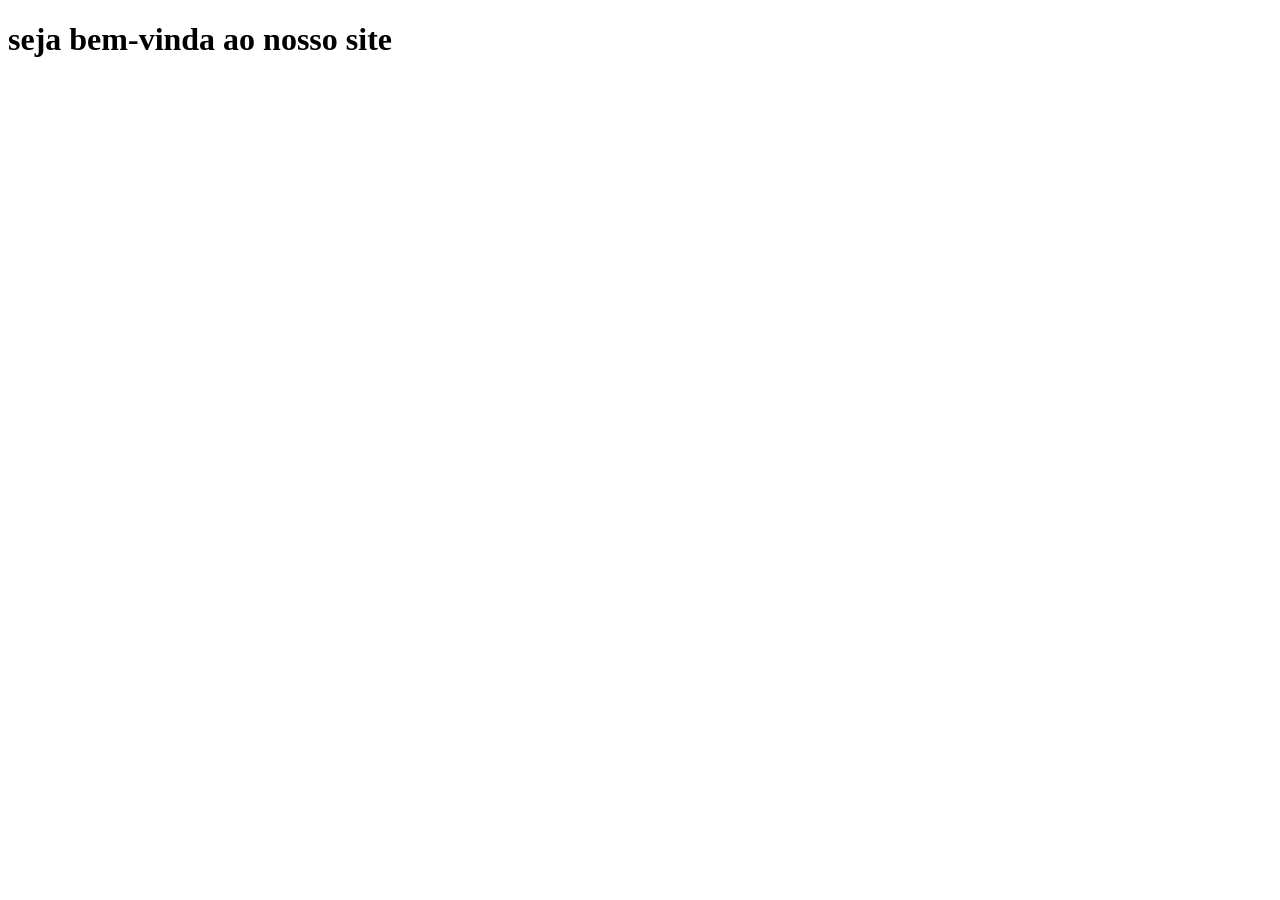
==== index.html @ 49a6ad6b "Add files via upload" ====
<!DOCTYPE html>
<html lang="pt-br">
<head>
    <meta charset="UTF-8">
    <meta name="viewport" content="width=device-width, initial-scale=1.0">
    <title>nosso site</title>
</head>
<body>
    <header>
        <h1>seja bem-vinda ao nosso site</h1>
    </header>

    
</body>
</html>
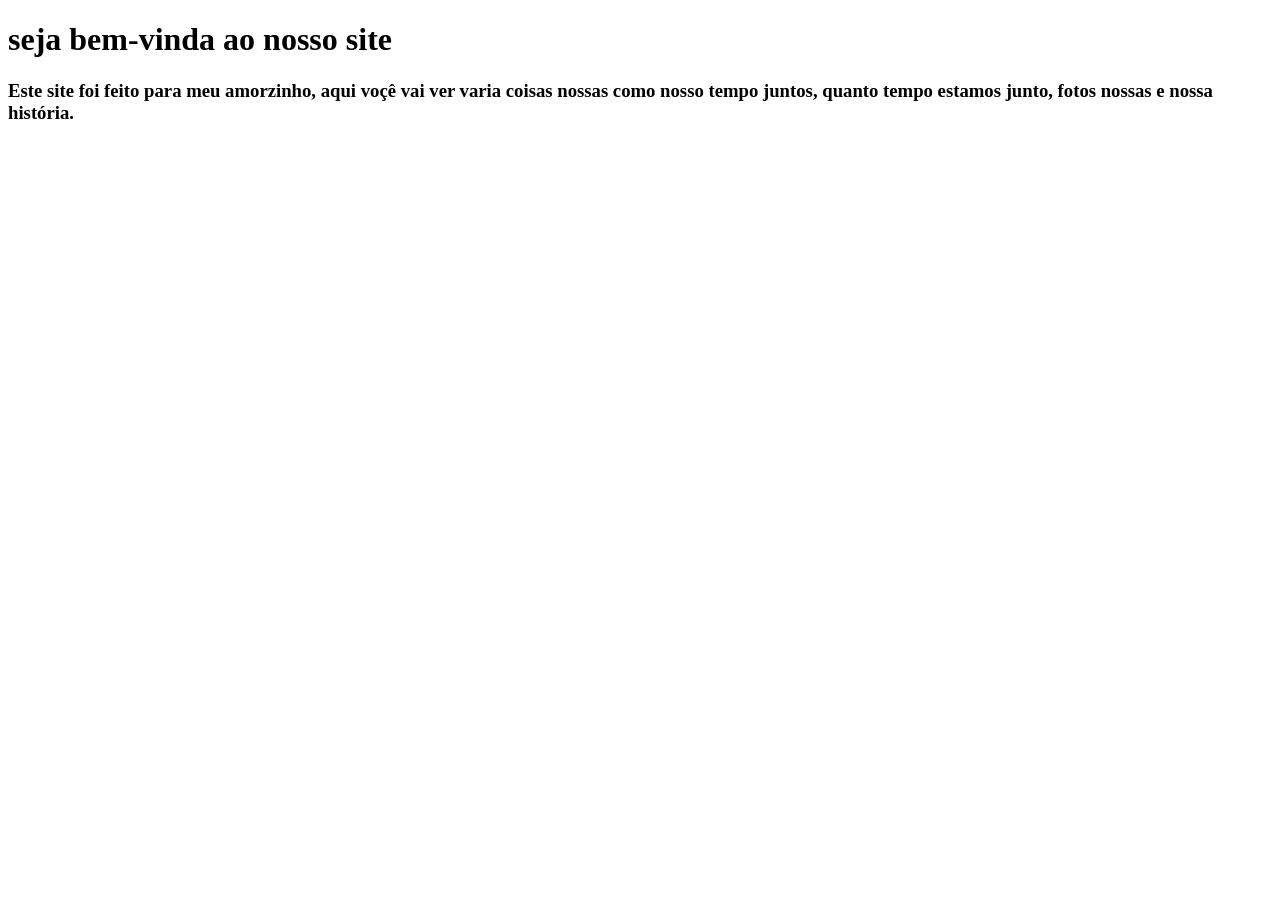
==== commit dbb1de8d: "Update index.html" ====
--- a/index.html
+++ b/index.html
@@ -9,7 +9,10 @@
     <header>
         <h1>seja bem-vinda ao nosso site</h1>
     </header>
-
+    
+    <H3>Este site foi feito para meu amorzinho, aqui voçê vai ver varia coisas nossas 
+        como nosso tempo juntos, quanto tempo estamos junto, fotos nossas e nossa história.
+    </H3>
     
 </body>
-</html>+</html>
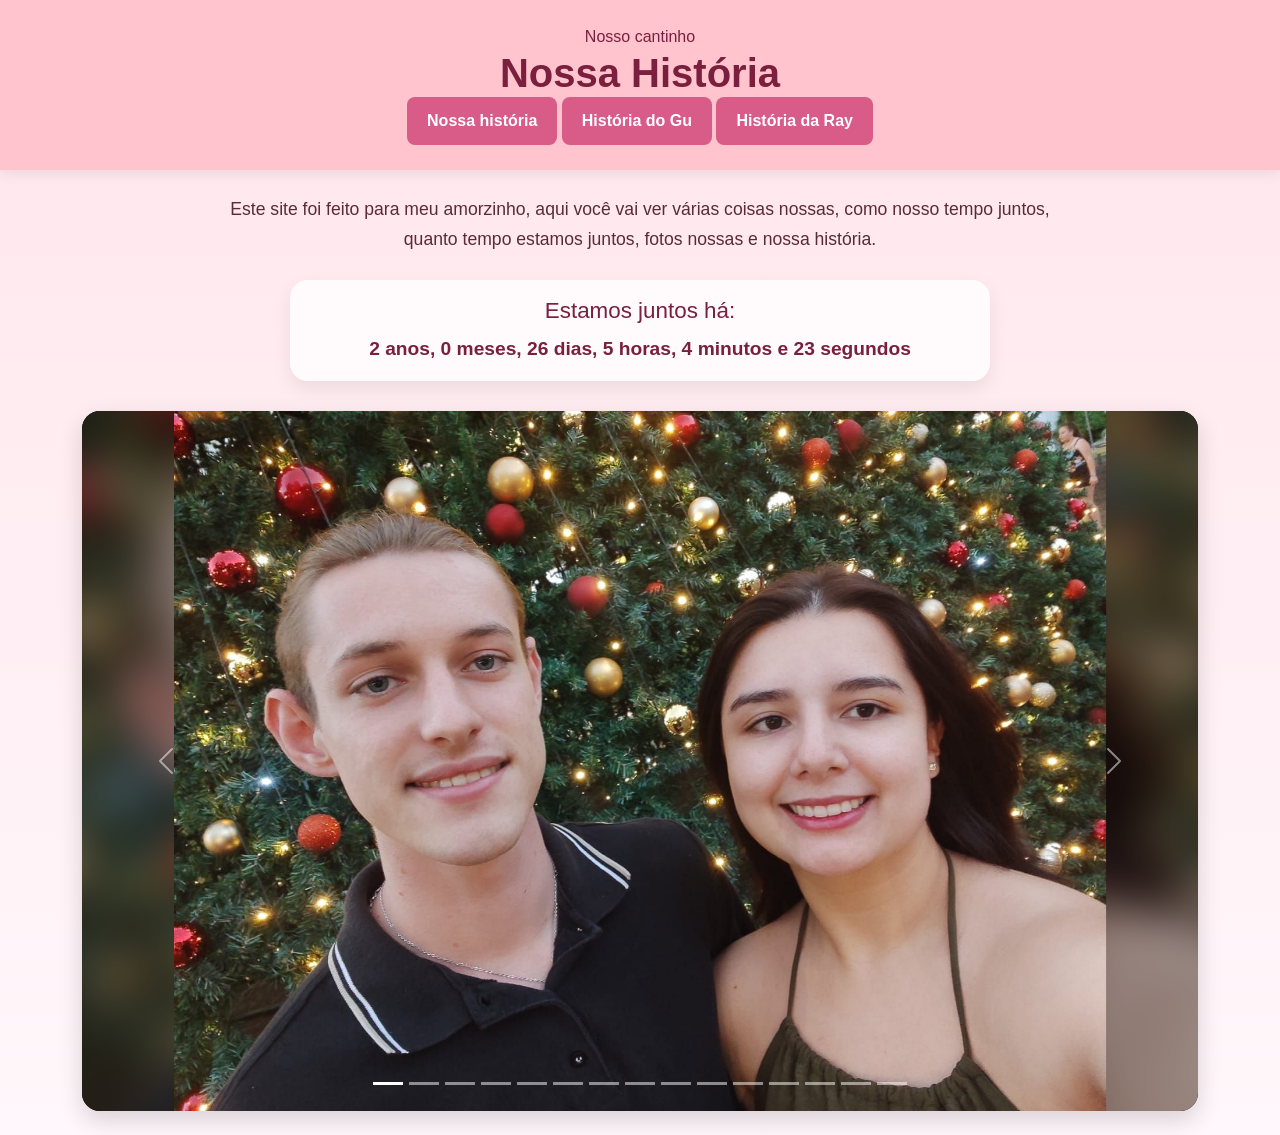
==== commit 53d70ecf: "Add files via upload" ====
--- a/index.html
+++ b/index.html
@@ -3,16 +3,350 @@
 <head>
     <meta charset="UTF-8">
     <meta name="viewport" content="width=device-width, initial-scale=1.0">
-    <title>nosso site</title>
+    <title>Nosso Site</title>
+
+    <link href="https://cdn.jsdelivr.net/npm/bootstrap@5.3.3/dist/css/bootstrap.min.css" rel="stylesheet">
+
+    <style>
+
+        .botao {
+            display: inline-block;
+            padding: 12px 20px;
+            background-color: #d95b87;
+            color: white;
+            text-decoration: none;
+            border-radius: 8px;
+            font-weight: bold;
+        }
+
+        .botao:hover {
+            background-color: #c94f78;
+        }
+        body {
+            margin: 0;
+            font-family: Arial, sans-serif;
+            background: linear-gradient(180deg, #ffe6ec, #fff7fb);
+            overflow-x: hidden;
+        }
+
+        header {
+            text-align: center;
+            padding: 25px 15px;
+            background: rgba(255, 182, 193, 0.7);
+            color: #7a1f3d;
+            box-shadow: 0 4px 12px rgba(0,0,0,0.08);
+            position: relative;
+            z-index: 1;
+        }
+
+        h1 {
+            margin: 0;
+            font-weight: bold;
+        }
+
+        .descricao {
+            text-align: center;
+            max-width: 900px;
+            margin: 25px auto;
+            padding: 0 15px;
+            font-size: 1.1rem;
+            line-height: 1.7;
+            color: #5a2a3a;
+            position: relative;
+            z-index: 1;
+        }
+
+        .contador {
+            text-align: center;
+            margin: 20px auto 30px;
+            padding: 18px 20px;
+            max-width: 700px;
+            background: rgba(255, 255, 255, 0.75);
+            border-radius: 18px;
+            box-shadow: 0 8px 20px rgba(0,0,0,0.08);
+            color: #7a1f3d;
+            position: relative;
+            z-index: 1;
+        }
+
+        .contador h2 {
+            margin-bottom: 10px;
+            font-size: 1.4rem;
+        }
+
+        .contador p {
+            margin: 0;
+            font-size: 1.2rem;
+            font-weight: 600;
+        }
+
+        .carousel-inner {
+            border-radius: 18px;
+            overflow: hidden;
+            box-shadow: 0 10px 25px rgba(0,0,0,0.15);
+            background: #000;
+        }
+
+        .carousel-item {
+            position: relative;
+            overflow: hidden;
+            background: #000;
+        }
+
+        .carousel-item::before {
+            content: "";
+            position: absolute;
+            inset: 0;
+            background-image: var(--bg);
+            background-size: cover;
+            background-position: center;
+            filter: blur(20px);
+            transform: scale(1.15);
+            opacity: 0.75;
+            z-index: 0;
+        }
+
+        .carousel-item img {
+            position: relative;
+            z-index: 1;
+            width: 100%;
+            height: auto;
+            max-height: 700px;
+            object-fit: contain;
+            display: block;
+        }
+
+        @media (max-width: 768px) {
+            .carousel-item img {
+                max-height: 420px;
+            }
+        }
+
+        .hearts {
+            position: fixed;
+            inset: 0;
+            pointer-events: none;
+            overflow: hidden;
+            z-index: 0;
+        }
+
+        .heart {
+            position: absolute;
+            bottom: -30px;
+            color: rgba(255, 105, 180, 0.55);
+            animation: subir linear forwards;
+        }
+
+        @keyframes subir {
+            0% {
+                transform: translateY(0) scale(0.8);
+                opacity: 0;
+            }
+            10% {
+                opacity: 1;
+            }
+            100% {
+                transform: translateY(-110vh) scale(1.4);
+                opacity: 0;
+            }
+        }
+
+        .conteudo {
+            position: relative;
+            z-index: 1;
+        }
+
+        .topo {
+            position: relative;
+            text-align: center;
+            padding: 25px 15px;
+            background: rgba(255, 182, 193, 0.7);
+            color: #7a1f3d;
+            box-shadow: 0 4px 12px rgba(0,0,0,0.08);
+            z-index: 1;
+        }
+
+        .botao-voltar {
+            position: absolute;
+            left: 15px;
+            top: 50%;
+            transform: translateY(-50%);
+            display: inline-block;
+            padding: 12px 20px;
+            background-color: #d95b87;
+            color: white;
+            text-decoration: none;
+            border-radius: 8px;
+            font-weight: bold;
+        }
+
+        .botao-voltar:hover {
+            background-color: #c94f78;
+        }
+
+            
+
+    </style>
+
+    
 </head>
 <body>
-    <header>
-        <h1>seja bem-vinda ao nosso site</h1>
-    </header>
     
-    <H3>Este site foi feito para meu amorzinho, aqui voçê vai ver varia coisas nossas 
-        como nosso tempo juntos, quanto tempo estamos junto, fotos nossas e nossa história.
-    </H3>
     
+    <div class="hearts" id="hearts"></div>
+
+    <div class="conteudo">
+        
+       <header class="site-header">
+            <div class="header-inner">
+                <div class="header-title">
+                    <span class="mini">Nosso cantinho</span>
+                    <h1>Nossa História</h1>
+                </div>
+
+                <div class="header-actions">
+                    <a href="historiaNos.html" class="botao secundario">Nossa história</a>
+                    <a href="historiaGu.html" class="botao secundario">História do Gu</a>
+                    <a href="historiaRay.html" class="botao secundario">História da Ray</a>
+                </div>
+            </div>
+        </header>
+
+
+    
+        <div class="descricao">
+            Este site foi feito para meu amorzinho, aqui você vai ver várias coisas nossas,
+            como nosso tempo juntos, quanto tempo estamos juntos, fotos nossas e nossa história.
+        </div>
+
+        <div class="contador">
+            <h2>Estamos juntos há:</h2>
+            <p id="tempoJuntos">Carregando...</p>
+        </div>
+
+        <div class="container my-4">
+            <div id="carouselCasal" class="carousel slide" data-bs-ride="carousel" data-bs-interval="3000">
+                
+                <div class="carousel-indicators">
+                    <button type="button" data-bs-target="#carouselCasal" data-bs-slide-to="0" class="active" aria-current="true" aria-label="Slide 1"></button>
+                    <button type="button" data-bs-target="#carouselCasal" data-bs-slide-to="1" aria-label="Slide 2"></button>
+                    <button type="button" data-bs-target="#carouselCasal" data-bs-slide-to="2" aria-label="Slide 3"></button>
+                    <button type="button" data-bs-target="#carouselCasal" data-bs-slide-to="3" aria-label="Slide 4"></button>
+                    <button type="button" data-bs-target="#carouselCasal" data-bs-slide-to="4" aria-label="Slide 5"></button>
+                    <button type="button" data-bs-target="#carouselCasal" data-bs-slide-to="5" aria-label="Slide 6"></button>
+                    <button type="button" data-bs-target="#carouselCasal" data-bs-slide-to="6" aria-label="Slide 7"></button>
+                    <button type="button" data-bs-target="#carouselCasal" data-bs-slide-to="7" aria-label="Slide 8"></button>
+                    <button type="button" data-bs-target="#carouselCasal" data-bs-slide-to="8" aria-label="Slide 9"></button>
+                    <button type="button" data-bs-target="#carouselCasal" data-bs-slide-to="9" aria-label="Slide 10"></button>
+                    <button type="button" data-bs-target="#carouselCasal" data-bs-slide-to="10" aria-label="Slide 11"></button>
+                    <button type="button" data-bs-target="#carouselCasal" data-bs-slide-to="11" aria-label="Slide 12"></button>
+                    <button type="button" data-bs-target="#carouselCasal" data-bs-slide-to="12" aria-label="Slide 13"></button>
+                    <button type="button" data-bs-target="#carouselCasal" data-bs-slide-to="13" aria-label="Slide 14"></button>
+                    <button type="button" data-bs-target="#carouselCasal" data-bs-slide-to="14" aria-label="Slide 15"></button>
+                </div>
+
+                <div class="carousel-inner">
+                    <div class="carousel-item active" style="--bg: url('imagens/GueRay.jpg');">
+                        <img src="imagens/GueRay.jpg" class="d-block w-100" alt="Foto 1" loading="lazy">
+                    </div>
+                    <div class="carousel-item" style="--bg: url('imagens/GueRay2.jpg');">
+                        <img src="imagens/GueRay2.jpg" class="d-block w-100" alt="Foto 2" loading="lazy">
+                    </div>
+                    <div class="carousel-item" style="--bg: url('imagens/GueRay3.jpg');">
+                        <img src="imagens/GueRay3.jpg" class="d-block w-100" alt="Foto 3" loading="lazy">
+                    </div>
+                    <div class="carousel-item" style="--bg: url('imagens/GueRay4.jpg');">
+                        <img src="imagens/GueRay4.jpg" class="d-block w-100" alt="Foto 4" loading="lazy">
+                    </div>
+                    <div class="carousel-item" style="--bg: url('imagens/GueRay5.jpg');">
+                        <img src="imagens/GueRay5.jpg" class="d-block w-100" alt="Foto 5" loading="lazy">
+                    </div>
+                    <div class="carousel-item" style="--bg: url('imagens/GueRay6.jpg');">
+                        <img src="imagens/GueRay6.jpg" class="d-block w-100" alt="Foto 6" loading="lazy">
+                    </div>
+                    <div class="carousel-item" style="--bg: url('imagens/GueRay7.jpg');">
+                        <img src="imagens/GueRay7.jpg" class="d-block w-100" alt="Foto 7" loading="lazy">
+                    </div>
+                    <div class="carousel-item" style="--bg: url('imagens/GueRay8.jpg');">
+                        <img src="imagens/GueRay8.jpg" class="d-block w-100" alt="Foto 8" loading="lazy">
+                    </div>
+                    <div class="carousel-item" style="--bg: url('imagens/GueRay9.jpg');">
+                        <img src="imagens/GueRay9.jpg" class="d-block w-100" alt="Foto 9" loading="lazy">
+                    </div>
+                    <div class="carousel-item" style="--bg: url('imagens/GueRay10.jpg');">
+                        <img src="imagens/GueRay10.jpg" class="d-block w-100" alt="Foto 10" loading="lazy">
+                    </div>
+                    <div class="carousel-item" style="--bg: url('imagens/GueRay11.jpg');">
+                        <img src="imagens/GueRay11.jpg" class="d-block w-100" alt="Foto 11" loading="lazy">
+                    </div>
+                    <div class="carousel-item" style="--bg: url('imagens/GueRay12.jpg');">
+                        <img src="imagens/GueRay12.jpg" class="d-block w-100" alt="Foto 12" loading="lazy">
+                    </div>
+                    <div class="carousel-item" style="--bg: url('imagens/GueRay13.jpg');">
+                        <img src="imagens/GueRay13.jpg" class="d-block w-100" alt="Foto 13" loading="lazy">
+                    </div>
+                    <div class="carousel-item" style="--bg: url('imagens/GueRay14.jpg');">
+                        <img src="imagens/GueRay14.jpg" class="d-block w-100" alt="Foto 14" loading="lazy">
+                    </div>
+                    <div class="carousel-item" style="--bg: url('imagens/GueRay15.jpg');">
+                        <img src="imagens/GueRay15.jpg" class="d-block w-100" alt="Foto 15" loading="lazy">
+                    </div>
+                </div>
+
+                <button class="carousel-control-prev" type="button" data-bs-target="#carouselCasal" data-bs-slide="prev">
+                    <span class="carousel-control-prev-icon" aria-hidden="true"></span>
+                    <span class="visually-hidden">Anterior</span>
+                </button>
+
+                <button class="carousel-control-next" type="button" data-bs-target="#carouselCasal" data-bs-slide="next">
+                    <span class="carousel-control-next-icon" aria-hidden="true"></span>
+                    <span class="visually-hidden">Próximo</span>
+                </button>
+            </div>
+        </div>
+    </div>
+
+    <script src="https://cdn.jsdelivr.net/npm/bootstrap@5.3.3/dist/js/bootstrap.bundle.min.js"></script>
+
+    <script>
+        const dataInicio = new Date("2024-11-10T00:00:00");
+
+        function atualizarTempoJuntos() {
+            const agora = new Date();
+            const diff = agora - dataInicio;
+
+            const segundos = Math.floor(diff / 1000);
+            const minutos = Math.floor(segundos / 60);
+            const horas = Math.floor(minutos / 60);
+            const dias = Math.floor(horas / 24);
+            const anos = Math.floor(dias / 365);
+            const meses = Math.floor((dias % 365) / 30);
+            const diasRestantes = (dias % 365) % 30;
+
+            document.getElementById("tempoJuntos").textContent =
+                `${anos} anos, ${meses} meses, ${diasRestantes} dias, ${horas % 24} horas, ${minutos % 60} minutos e ${segundos % 60} segundos`;
+        }
+
+        atualizarTempoJuntos();
+        setInterval(atualizarTempoJuntos, 1000);
+
+        const heartsContainer = document.getElementById("hearts");
+
+        function criarCoracao() {
+            const heart = document.createElement("span");
+            heart.classList.add("heart");
+            heart.textContent = "❤";
+            heart.style.left = Math.random() * 100 + "vw";
+            heart.style.animationDuration = (5 + Math.random() * 5) + "s";
+            heart.style.fontSize = (16 + Math.random() * 22) + "px";
+            heartsContainer.appendChild(heart);
+
+            setTimeout(() => {
+                heart.remove();
+            }, 10000);
+        }
+
+        setInterval(criarCoracao, 500);
+    </script>
 </body>
 </html>
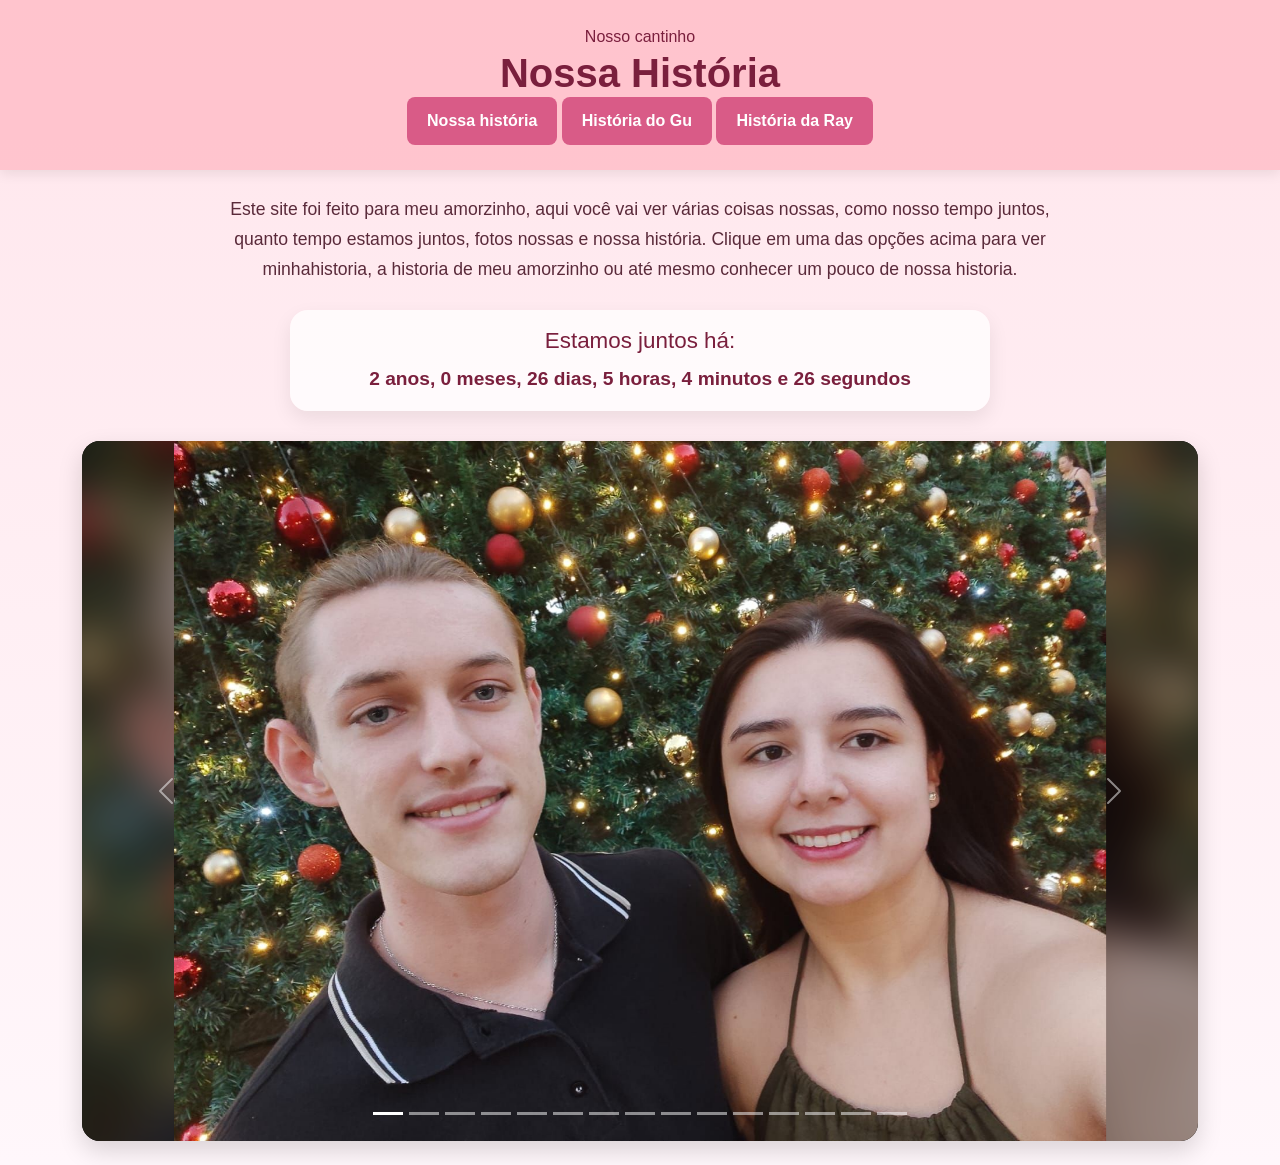
==== commit 37b3a0c3: "Add files via upload" ====
--- a/index.html
+++ b/index.html
@@ -216,7 +216,9 @@
     
         <div class="descricao">
             Este site foi feito para meu amorzinho, aqui você vai ver várias coisas nossas,
-            como nosso tempo juntos, quanto tempo estamos juntos, fotos nossas e nossa história.
+            como nosso tempo juntos, quanto tempo estamos juntos, fotos nossas e nossa história. Clique 
+            em uma das opções acima para ver minhahistoria, a historia de meu amorzinho ou até mesmo 
+            conhecer um pouco de nossa historia.
         </div>
 
         <div class="contador">
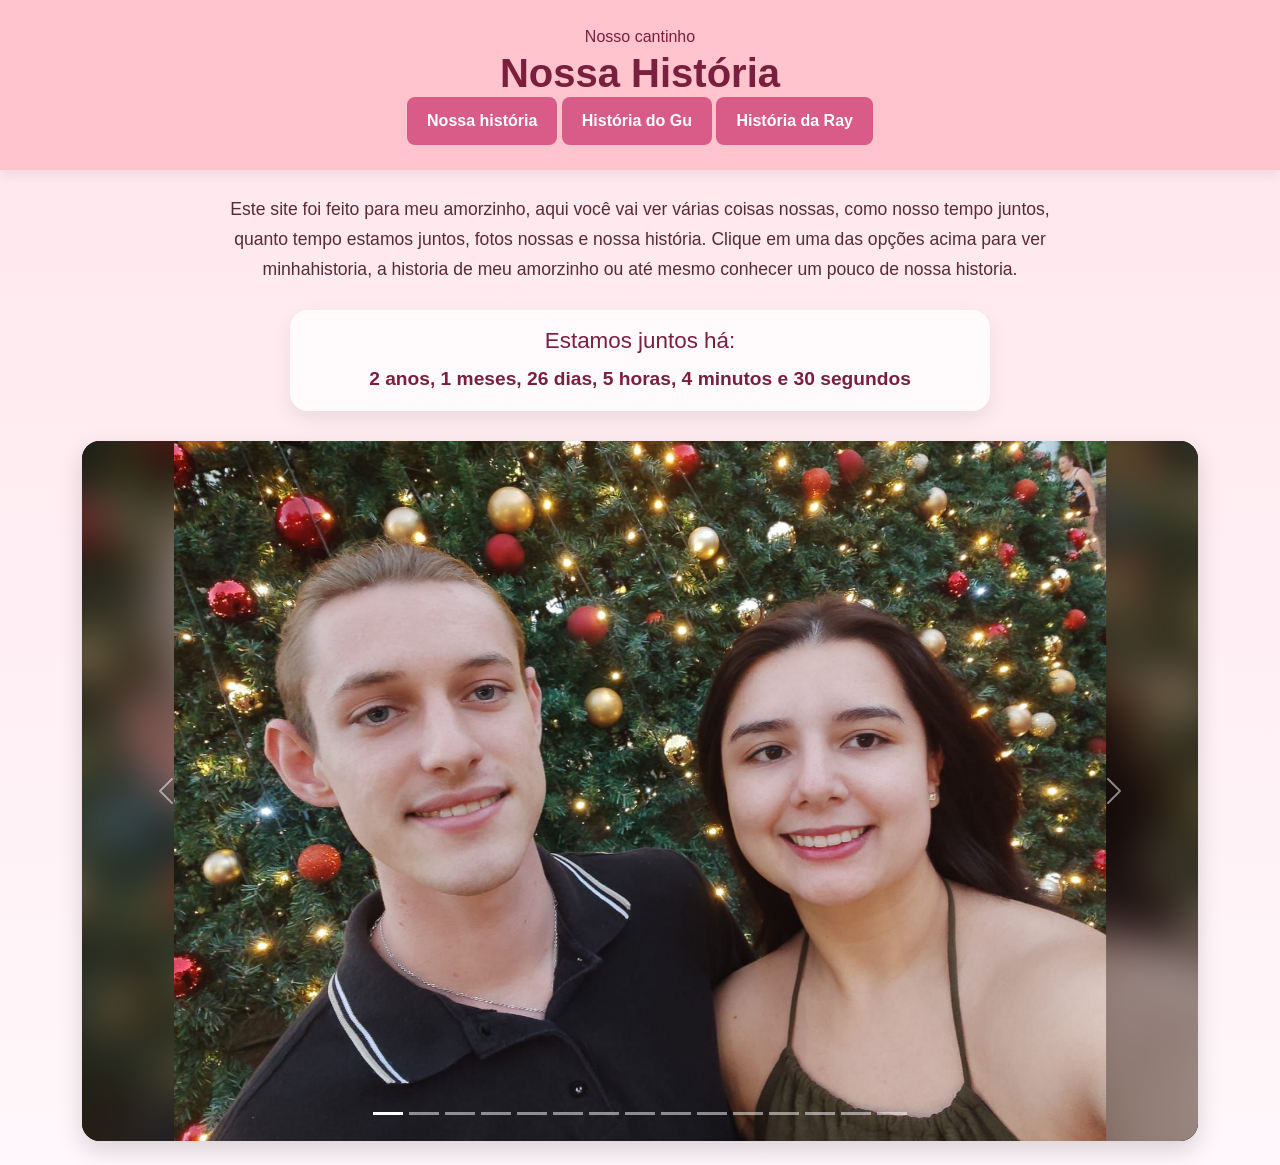
==== commit c116caef: "Add files via upload" ====
--- a/index.html
+++ b/index.html
@@ -6,7 +6,7 @@
     <title>Nosso Site</title>
 
     <link href="https://cdn.jsdelivr.net/npm/bootstrap@5.3.3/dist/css/bootstrap.min.css" rel="stylesheet">
-
+    
     <style>
 
         .botao {
@@ -311,7 +311,7 @@
     <script src="https://cdn.jsdelivr.net/npm/bootstrap@5.3.3/dist/js/bootstrap.bundle.min.js"></script>
 
     <script>
-        const dataInicio = new Date("2024-11-10T00:00:00");
+        const dataInicio = new Date("2024-10-11T00:00:00");
 
         function atualizarTempoJuntos() {
             const agora = new Date();
